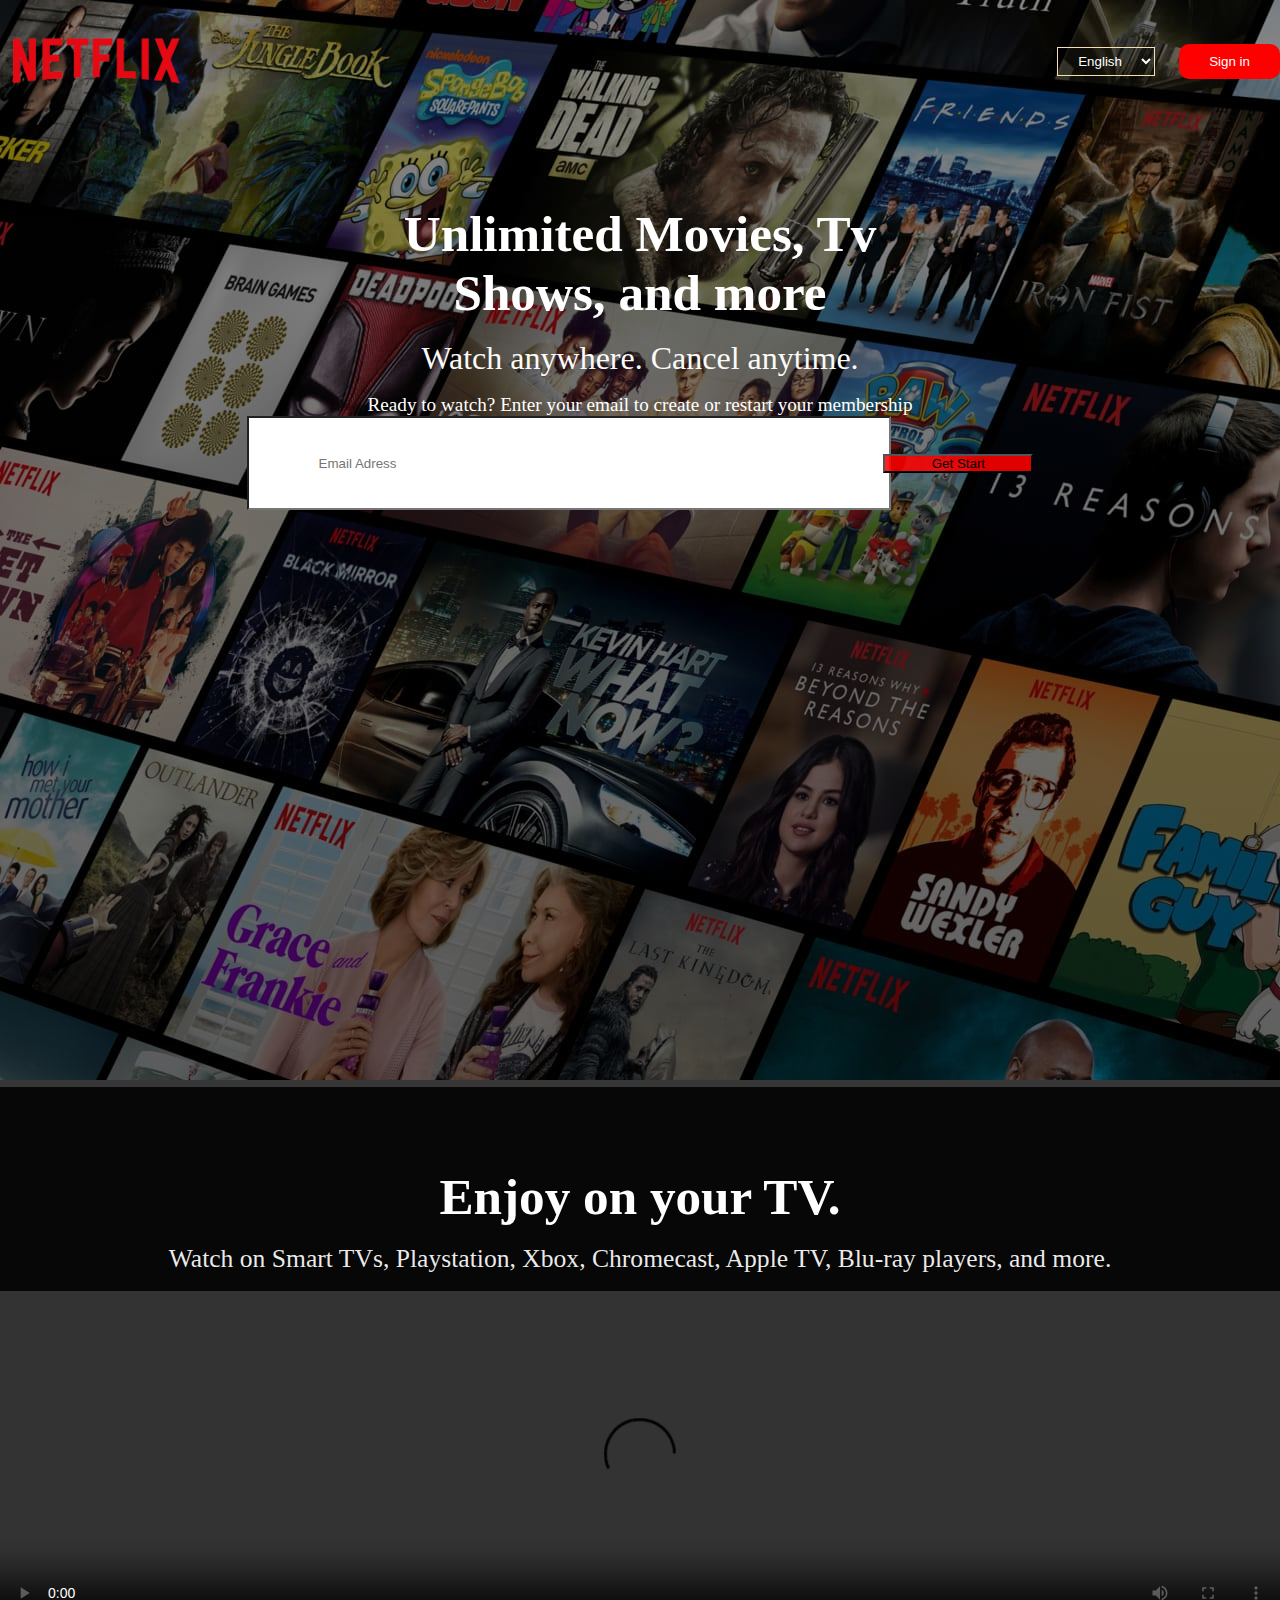
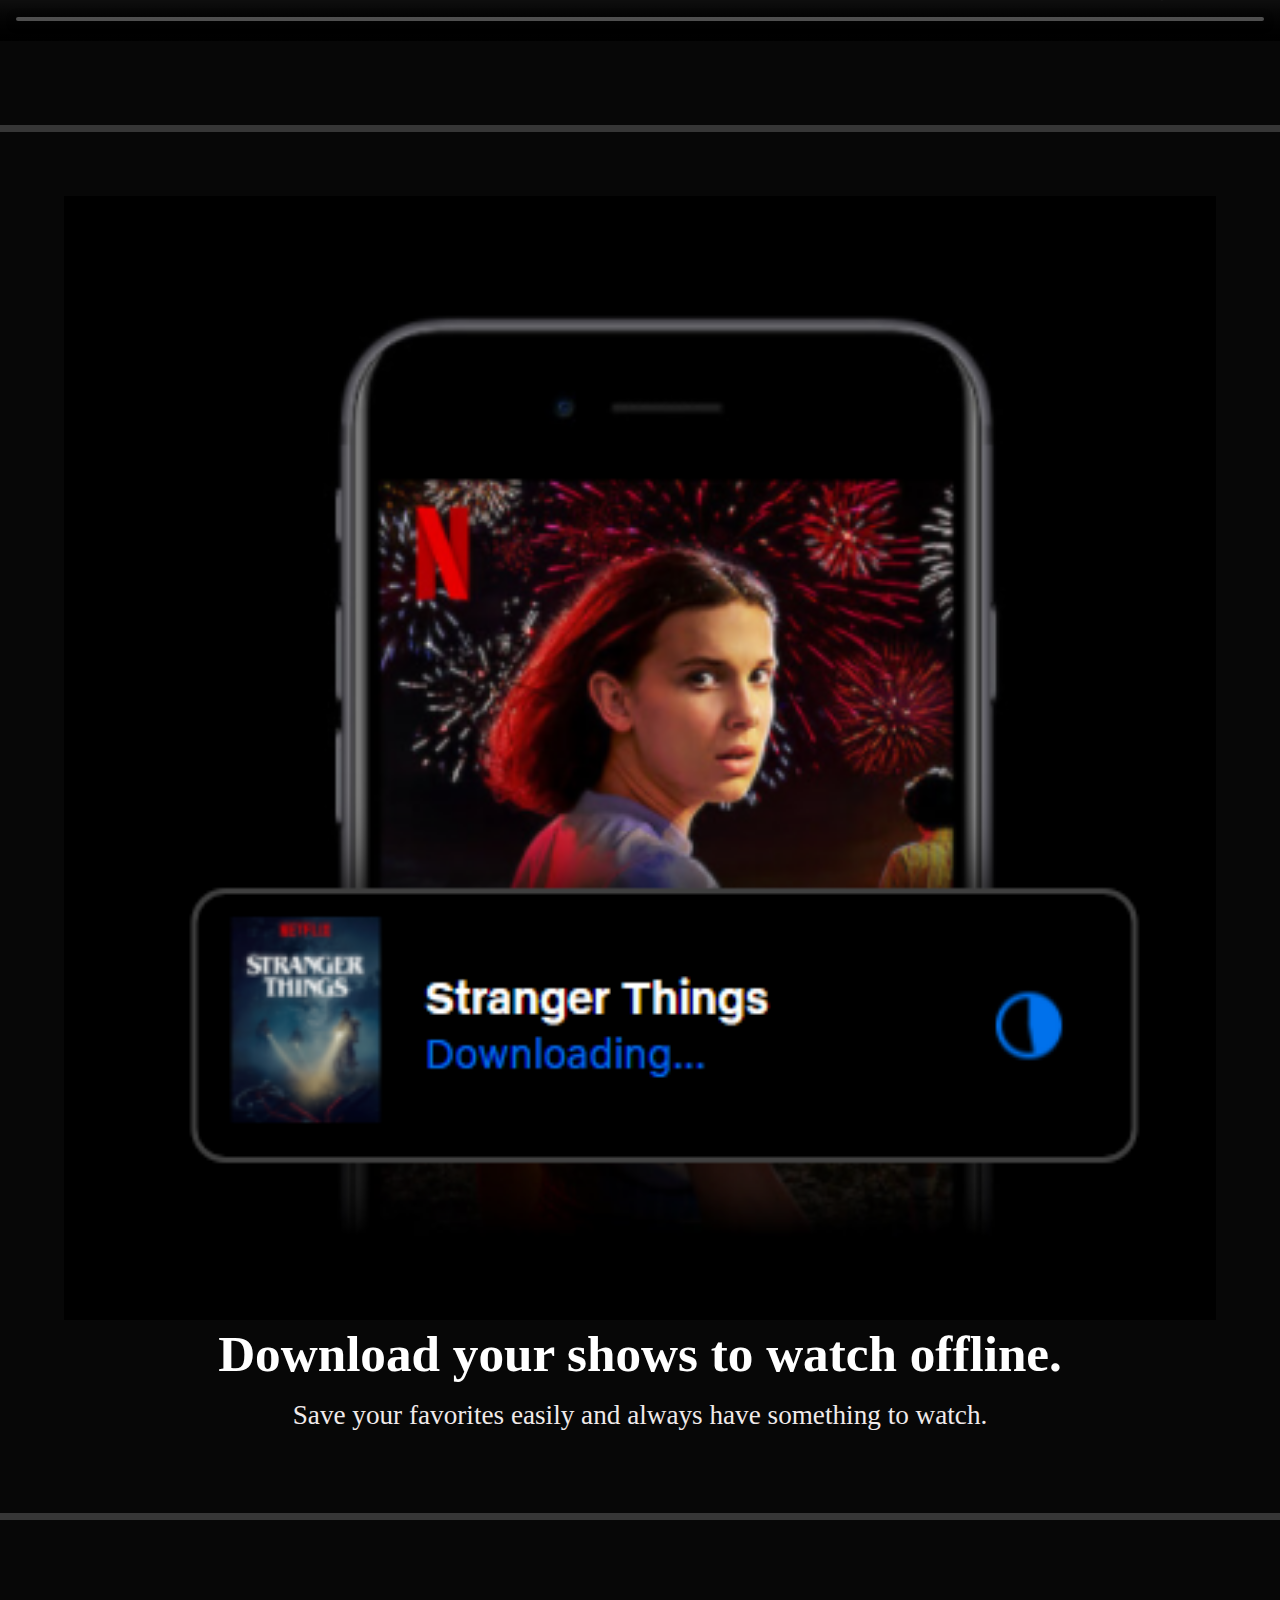
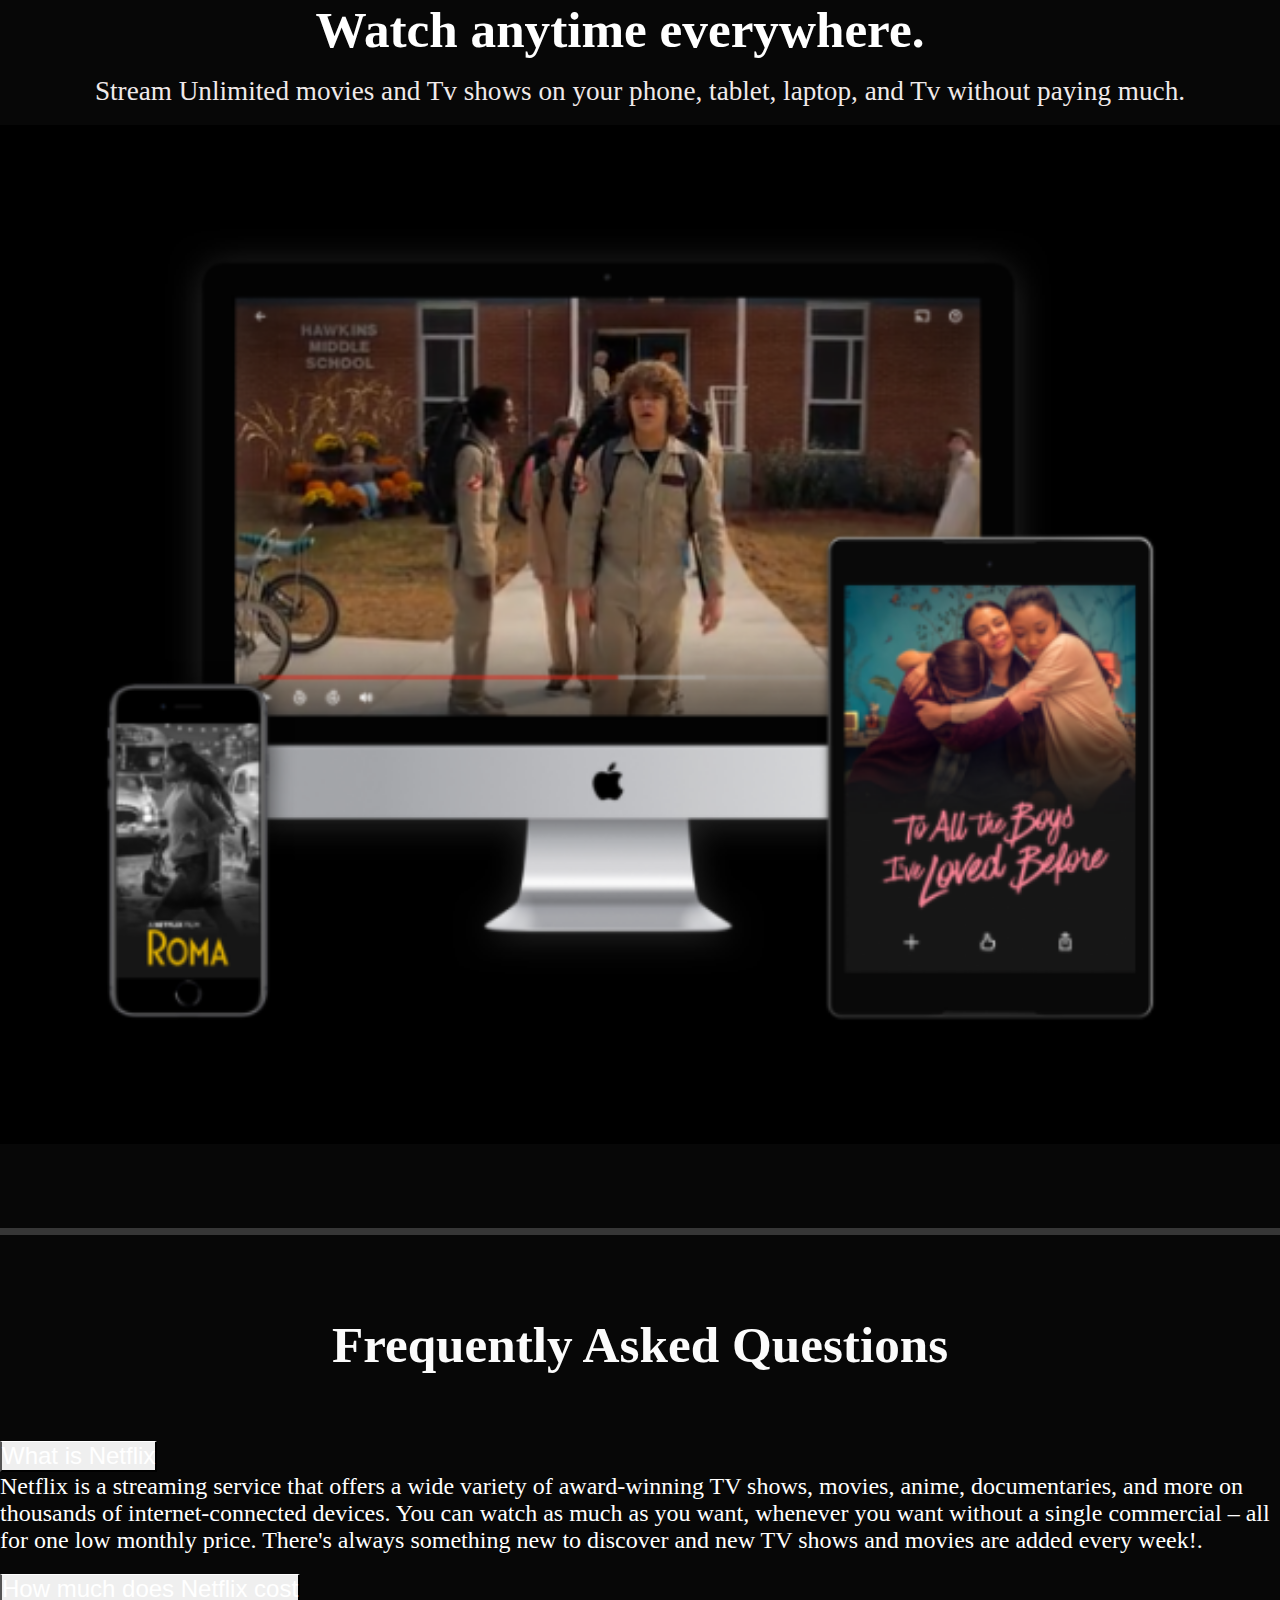
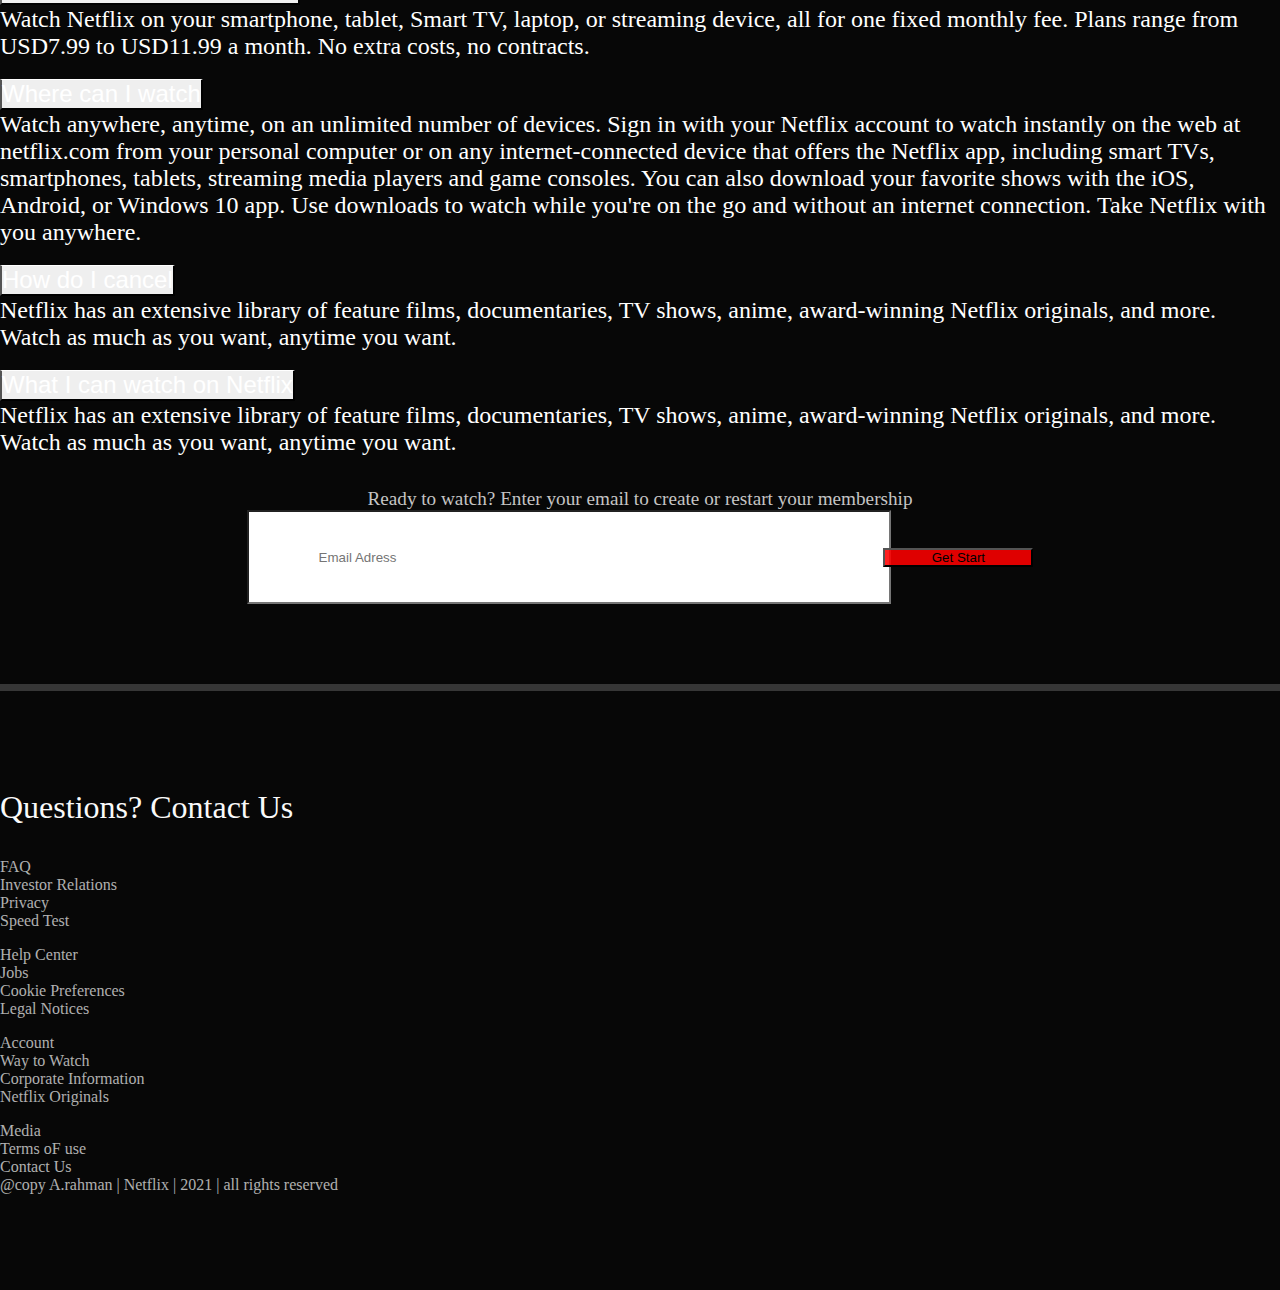
==== index.html @ 42538494 "adding html pages and styles" ====
<!doctype html>
<html lang="en">
  <head>
    <!-- Required meta tags -->
    <meta charset="utf-8">
    <meta name="viewport" content="width=device-width, initial-scale=1">
  
    <!-- Bootstrap CSS -->
    <link href="https://cdn.jsdelivr.net/npm/bootstrap@5.0.0-beta2/dist/css/bootstrap.min.css" rel="stylesheet" integrity="sha384-BmbxuPwQa2lc/FVzBcNJ7UAyJxM6wuqIj61tLrc4wSX0szH/Ev+nYRRuWlolflfl" crossorigin="anonymous">
     <link rel="stylesheet" href="style.css">
     <link rel="stylesheet" href="media.css">
    <title>Neflix</title>
  </head>
  <body>
    <!--  <nav class="navbar navbar-expand-lg navbar-light">  
            <div class="container-fluid">
              <a class="navbar-brand"  href="#"><img src="images/netflix-logo tr.png"  height="120" alt=""></a>
              <div class="btns" style="display: flex;">
                <select class="lan"  class="form-select" aria-label="Default select example">
                    <optionselected>English</option>
                    <option value="3">English</option>
                    <option value="3">Arabic</option>
                </select>
                <button class="sign-in" type="button" class="btn btn-outline-secondary">Sign in</button>
              </div>
            </div>
          </nav> -->
    <div class="home">
          <header>
            <a class="navbar-brand logo-1 "  href="#"><img src="images/netflix-logo tr.png"  height="120" alt=""></a>
            <!-- <a class="navbar-brand logo-2 "  href="#"><img src="images/N.png"  height="120" alt=""></a>   -->
            <nav class="navbar navbar-expand-lg navbar-light bg-transparent">
              <div class="container ">
                <a class="navbar-brand" href="#"><img src="c1.jpg" height="50" alt=""></a>
                <button class="navbar-toggler" style=" border: none;background-color: white; height: 40px;" type="button" data-bs-toggle="collapse" data-bs-target="#navbarNav" aria-controls="navbarNav" aria-expanded="false" aria-label="Toggle navigation">
                  <span class="navbar-toggler-icon"></span>
                </button>
                <div class="collapse navbar-collapse" id="navbarNav">
                  <ul class="navbar-nav ml-auto mt-2">
                   
                    <div class="btns" >
                      <select class="lan" style="margin-bottom: 10px;"  class="form-select" aria-label="Default select example">
                          <optionselected>English</option>
                          <option value="3">English</option>
                          <option value="3">Arabic</option>
                      </select>
                      <button class="sign-in" type="button" class="btn btn-outline-secondary"><a href="signin.html" style="text-decoration: none ;color: white;">Sign in</a></button>
                    </div>
                  
                  </ul>
                </div>
              </div>
            </nav>
          </header>

          <div class="banner container">
            <div class="text">
              <h1>Unlimited Movies, Tv<br>Shows, and more</h1>
              <h4>Watch anywhere. Cancel anytime.</h4>
              <p class="ready">Ready to watch? Enter your email to create or restart your membership</p>
              <nav class="navbar navbar-light bg-transparent" >
                <div class="container-fluid">
                  <form class="d-flex">
                    <input required class="form-control me-2" type="Email" placeholder="Email Adress" aria-label="Search">
                    <button class="btn btn-danger link" type="submit">Get Start</button>
                  </form>
                </div>
              </nav>
            </div>
           
            <!-- <div class="search">
                <input type="text" class="email" placeholder="Email Adress">
                <input type="submit" value="Get Started">
            </div> -->
          </div>
    </div>
    <!-- --------------------------------------------Enjoy section------------------------- -->
    <div class="enjoy">
         <div class="container">
           <div class="row">
             <div class="col-md-6 col-lg-6 text">
               <h1>Enjoy on your TV.</h1>
               <h4>Watch on Smart TVs, Playstation, Xbox, Chromecast, Apple TV, Blu-ray players, and more.
              </h4>
             </div>
             <div class="video-1  col-md-6 col-lg-6">
               <video controls width="100%"height="350"frameborder="0" allow="accelerometer; clipboard-write; encrypted-media; gyroscope; picture-in-picture"loop autoplay, allowfullscreen >
                 <source src="videos/Annihilation short trailer (Thai Netflix ad).mp4" type="video/mp4">
               </video>
              <!-- <iframe  width="560" height="315" src="https://www.youtube.com/embed/8UwYMYlveG8" frameborder="0" allow="accelerometer; autoplay; clipboard-write; encrypted-media; gyroscope; picture-in-picture" allowfullscreen></iframe> -->
             </div>
           </div>
         </div>
    </div>
    <!-- -------------------------Download section---------------------- -->
    <div class="download">
      <div class="container">
        <div class="row">
          <div class=" col-md-6 col-lg-6">
            <img style="width: 100%;" src="images/Netflix Somalia - Watch TV Shows Online, Watch Movies Online - Google Chrome 3_10_2021 9_58_51 AM (2).png" alt="">
          </div>
          <div class=" col-md-6 col-lg-6 mention">
            <h1>Download your shows to watch offline.</h1>
            <h4>Save your favorites easily and always have something to watch.</h4>
          </div>
        </div>
      </div>
    </div>
     <!-- -------------------------Watch everywhere section---------------------- -->
    <div class="everywhere">
      <div class="container">
        <div class="row">
          <div class="col-md-6 col-lg-6 mention">
            <h1>Watch anytime everywhere.</h1>
            <h4>Stream Unlimited movies and Tv shows on your phone, tablet, laptop, and Tv without paying much.</h4>
          </div>
          <div class="col-md-6 col-lg-6">
            <img src="images/everywhere.png" style="width: 100%;" alt="">
          </div>
        </div>
      </div>
    </div>
    <!------------------------------------ Faqs page------------------------- -->
    <div class="faqs">
      <div class="container">
        <h1>Frequently Asked Questions</h1>
        <div class="row">
          <div class="accordion accordion-flush" id="accordionFlushExample">
            <div class="accordion-item">
              <h2 class="accordion-header" id="flush-headingOne">
                <button class="accordion-button collapsed" type="button" data-bs-toggle="collapse" data-bs-target="#flush-collapseOne" aria-expanded="false" aria-controls="flush-collapseOne">
                  What is Netflix
                </button>
              </h2>
              <div id="flush-collapseOne" class="accordion-collapse collapse" aria-labelledby="flush-headingOne" data-bs-parent="#accordionFlushExample">
                <div  class="accordion-body">Netflix is a streaming service that offers a wide variety of award-winning TV shows, movies, anime, documentaries, and more on thousands of internet-connected devices.

                  You can watch as much as you want, whenever you want without a single commercial – all for one low monthly price. There's always something new to discover and new TV shows and movies are added every week!.</div>
                </div>
             </div>
            <div class="accordion-item">
              <h2 class="accordion-header" id="flush-headingTwo">
                <button class="accordion-button collapsed" type="button" data-bs-toggle="collapse" data-bs-target="#flush-collapseTwo" aria-expanded="false" aria-controls="flush-collapseTwo">
                  How much does Netflix cost
                </button>
              </h2>
              <div id="flush-collapseTwo" class="accordion-collapse collapse" aria-labelledby="flush-headingTwo" data-bs-parent="#accordionFlushExample">
                <div class="accordion-body">Watch Netflix on your smartphone, tablet, Smart TV, laptop, or streaming device, all for one fixed monthly fee. Plans range from USD7.99 to USD11.99 a month. No extra costs, no contracts.</div>
              </div>
            </div>
            <div class="accordion-item">
              <h2 class="accordion-header" id="flush-headingThree">
                <button class="accordion-button collapsed" type="button" data-bs-toggle="collapse" data-bs-target="#flush-collapseThree" aria-expanded="false" aria-controls="flush-collapseThree">
                  Where  can I watch
                </button>
              </h2>
              <div id="flush-collapseThree" class="accordion-collapse collapse" aria-labelledby="flush-headingThree" data-bs-parent="#accordionFlushExample">
                <div class="accordion-body">Watch anywhere, anytime, on an unlimited number of devices. Sign in with your Netflix account to watch instantly on the web at netflix.com from your personal computer or on any internet-connected device that offers the Netflix app, including smart TVs, smartphones, tablets, streaming media players and game consoles.

                  You can also download your favorite shows with the iOS, Android, or Windows 10 app. Use downloads to watch while you're on the go and without an internet connection. Take Netflix with you anywhere.</div>
              </div>
            </div>
            <div class="accordion-item">
              <h2 class="accordion-header" id="flush-headingFour">
                <button class="accordion-button collapsed" type="button" data-bs-toggle="collapse" data-bs-target="#flush-collapseFour" aria-expanded="false" aria-controls="flush-collapseFour">
                  How do I cancel 
                </button>
              </h2>
              <div id="flush-collapseFour" class="accordion-collapse collapse" aria-labelledby="flush-headingFour" data-bs-parent="#accordionFlushExample">
                <div class="accordion-body">Netflix has an extensive library of feature films, documentaries, TV shows, anime, award-winning Netflix originals, and more. Watch as much as you want, anytime you want.</div>
              </div>
            </div>
            <div class="accordion-item">
              <h2 class="accordion-header" id="flush-headingFive">
                <button class="accordion-button collapsed" type="button" data-bs-toggle="collapse" data-bs-target="#flush-collapseFive" aria-expanded="false" aria-controls="flush-collapseFive">
                  What I can watch on Netflix
                </button>
              </h2>
              <div id="flush-collapseFive" class="accordion-collapse collapse" aria-labelledby="flush-headingFive" data-bs-parent="#accordionFlushExample">
                <div class="accordion-body">Netflix has an extensive library of feature films, documentaries, TV shows, anime, award-winning Netflix originals, and more. Watch as much as you want, anytime you want.</div>
              </div>
            </div>
           <!-- join us  -->
  
            <div class="waiting">
              <p class="ready">Ready to watch? Enter your email to create or restart your membership</p>
              <nav class="navbar navbar-light bg-transparent" >
                <div class="container-fluid">
                  <form class="d-flex">
                    <input required class="form-control me-2" type="Email" placeholder="Email Adress" aria-label="Search">
                    <button class="btn btn-danger" type="submit">Get Start</button>
                  </form>
                </div>
              </nav>
            </div>
          </div>
        </div>
      </div>
    </div>
    <!--------------------------------------------- Footer -------------------------------------->
    <footer>
      <div class="container">
        <h4>Questions? Contact Us</h4>
        <div class="row">
          <div class=" col-xs-6 col-sm-6 col-md-3 col-lg-3 section">
              <p>FAQ</p>
              <p>Investor Relations</p>
              <p>Privacy</p>
              <p>Speed Test</p>
          </div>
          <div class=" col-xs-6 col-sm-6 col-md-3 col-lg-3 section">
            <p>Help Center</p>
            <p>Jobs</p>
            <p>Cookie Preferences</p>
            <p>Legal Notices</p>
         </div>
         <div class=" col-xs-6 col-sm-6 col-md-3 col-lg-3 section">
          <p>Account</p>
          <p>Way to Watch</p>
          <p>Corporate Information</p>
          <p>Netflix Originals</p>
        </div>
        <div class=" col-xs-6 col-sm-6 col-md-3 col-lg-3 section">
          <p>Media</p>
          <p>Terms oF use</p>
          <p>Contact Us</p>
          <p>@copy A.rahman | Netflix | 2021 | all rights reserved</p>
          
        </div>

        </div>
      </div>
    </footer>

    <!----------------------------------------------Model------------------------------ -->
<!-- 
    <div class="model-box">
      <a class="navbar-brand"  href="#"><img src="images/netflix-logo tr.png"  height="120" alt=""></a> 
      <i style="position: absolute; left: 3rem; top: 3rem; font-size: 2rem; color: rgba(255, 242, 242, 0.808);" class="icon ion-md-close mod"></i>
    
  
    </div> -->

    

    <!-- Option 1: Bootstrap Bundle with Popper -->
    <script src="https://cdn.jsdelivr.net/npm/bootstrap@5.0.0-beta2/dist/js/bootstrap.bundle.min.js" integrity="sha384-b5kHyXgcpbZJO/tY9Ul7kGkf1S0CWuKcCD38l8YkeH8z8QjE0GmW1gYU5S9FOnJ0" crossorigin="anonymous"></script>

    <!-- Option 2: Separate Popper and Bootstrap JS -->
    <!--
    <script src="https://cdn.jsdelivr.net/npm/@popperjs/core@2.6.0/dist/umd/popper.min.js" integrity="sha384-KsvD1yqQ1/1+IA7gi3P0tyJcT3vR+NdBTt13hSJ2lnve8agRGXTTyNaBYmCR/Nwi" crossorigin="anonymous"></script>
    <script src="https://cdn.jsdelivr.net/npm/bootstrap@5.0.0-beta2/dist/js/bootstrap.min.js" integrity="sha384-nsg8ua9HAw1y0W1btsyWgBklPnCUAFLuTMS2G72MMONqmOymq585AcH49TLBQObG" crossorigin="anonymous"></script>
    -->
    <script src="netflix.js"></script>
  </body>
</html>
---- style.css ----
*{
    padding: 0;
    margin: 0;
}

header{
    display: flex;
    justify-content: space-between;
}

.sign-in{
    background-color: hsl(0, 100%, 50%);
    color: white;
    padding: 10px 30px;
    border-radius: 10px;
    border: none;
}
.sign-in:hover{
    background: hsl(0, 100%, 35%);
}

select{
    color: rgb(126, 126, 126);
    display: inline-block;
    margin-right: 20px;
    background-color: transparent;
    padding: .3rem 1rem;
    border-color: wheat;
    color: rgb(255, 255, 255);

}

option{
    color: rgba(7, 7, 7, 0.726);
}

/* Home and banner */

.home{
    height: 120vh; 
    background: linear-gradient(rgba(0,0,0,0.3), rgba(0,0,0,0.5)), url(images/banner2.jpg);
    
}



.home .text{
    display: flex;
    flex-direction: column;
    color: white;
    align-items: center;
    margin: 5rem 0 0;
    text-align: center;
}
h1{
    font-size: 3.2rem;
}
h4{
    margin: 1.1rem 0;
    color: #fafafa;
    font-size: 2rem;
    font-weight: 400;
}

.ready{
    font-size: 1.2rem;
}
.search{
    display: flex;
    justify-content: center;
    align-items: center;
}

input{
    padding: 15px 70px;
}

.me-2{
    width: 500px;
    height: 60px;
    border-radius: 0;
}

.btn-danger{
    width: 150px ;
    background-color: rgba(255, 0, 0, 0.876);
    margin-left: -.7rem;
    border-radius: 0%;
}
.btn-danger:hover{
    background:rgba(165, 0, 0, 0.938) ;
}

/* .email{
    padding: 15px 0px;
    width: 30%;
}

input[type="submit"]{
    background: hsl(0, 100%, 50%);
    color: white;
}


input[type="submit"]:hover{
    background: hsl(0, 100%, 35%);
} */




/* Enjoy Page */

.enjoy{
    background-color: rgba(0, 0, 0, 0.972);
  
    width: 100%;
    padding: 5rem 0;
    border-top: 7px solid rgba(124, 124, 124, 0.404);

    border-bottom: 7px solid rgba(124, 124, 124, 0.404);
}


.row{
    width: 100%;
}

.enjoy .text{
     /* margin-top: 6rem  */
     display: flex;
     flex-direction: column;
     justify-content: center;
     align-items: center;
     text-align: center;
   
}

.enjoy h1{
    color: white;
    /* margin: 0 7rem 0 0; */
}
.enjoy h4{
    color: #fafafaf1;
    font-size: 1.6rem;
}

/* download */

.download{
    background-color: rgba(0, 0, 0, 0.972);
 border-bottom: 7px solid rgba(124, 124, 124, 0.404);

    padding: 4rem;
}

.mention{
    display: flex;
    flex-direction: column;
    justify-content: center;
    align-items: center;
}

.mention h1{
    color: white;
}

.mention h4{
    color: #f0eaea;
    font-size: 1.7rem;
}

/***************** everywhere *************/

.everywhere{
    background-color: rgba(0, 0, 0, 0.972);
    padding: 5rem 0;
    border-bottom: 7px solid rgba(124, 124, 124, 0.404);
    text-align: center;
}



.everywhere h1{
    margin-right: 2.5rem;
}

/********************** faqs *******************/

.faqs{
    background-color: rgba(0, 0, 0, 0.972);
  
    width: 100%;
    padding: 5rem 0;
    border-bottom: 7px solid rgba(124, 124, 124, 0.404);
}

.faqs .container h1{
     text-align: center;
}


.faqs h1{
    color: rgba(255, 255, 255, 0.986);
    margin-bottom: 3rem;
}

.faqs .collapsed{
    color: white;
    border-top: 1px solid white;
    margin: 1.2rem 0  0;
    font-size: 1.5rem;
}



.faqs .accordion-item {
    
    font-size: 1.5rem;
    color: white;
}


/* ********************************* join us************************* */
.waiting{
    margin: 2rem 0 0 ;
    display: flex;
    flex-direction: column;
    justify-content: center;
    align-items: center;

}

input{
    padding: 15px 70px;
}

.me-2{
    width: 500px;
    height: 60px;
    border-radius: 0;
}

.btn-danger{
    width: 150px ;
    background-color: rgba(255, 0, 0, 0.876);
    margin-left: -.7rem;
    border-radius: 0%;
}
.btn-danger:hover{
    background:rgba(165, 0, 0, 0.938) ;
}

.waiting p{
    color: #c5c4c4;
}

.model-box.show{
    display: block;
}
/* ********************************************footer************************************** */

footer{
    background-color: rgba(0, 0, 0, 0.972);
    width: 100%;
    padding: 5rem 0;
   
}

footer h4{
    margin-bottom: 2rem;
}

footer p{
    color: #ffffffb0;
    cursor: pointer;
}

footer .section{
    margin: 1rem 0;
}

/**********************************************Model*********************  */

.model-box{
   
        width: 100%;
        height: 100%;
        position: fixed;
        top: 0;
        left: 0;
       
        background: linear-gradient(rgba(0,0,0,0.3), rgba(0,0,0,0.5)), url(images/banner2.jpg); 
        /* background: wheat; */
        z-index: 1;
        display: none;
        overflow-x: hidden;
        color: white;
}

.model-box.form{
    display: block;
}
---- media.css ----
@media screen and (max-width:950px){
    .home{
        height: 100vh;
    }
    
   .home .text h1{
       font-size: 3rem;
   }
   .home .text h4{
    font-size: 1.8rem;
    }
    
    .enjoy h1{
        font-size: 2.8rem ;
        margin: 0 1rem 0 0;
    }
    .enjoy h4{
    margin: .3rem 0; 
    font-size: 1.5rem;
    }

    .download h1{
        font-size: 2.6rem;
    }
    .download h4{
        font-size: 1.5rem;
        font-weight: 100;
    }
    .everywhere h1{
        font-size: 2.6rem;
    }
    .everywhere h4{
        font-size: 1.5rem;
        font-weight: 100;
    }
}


@media screen and (max-width:768px){

    .home .text h1 {
        font-size: 2.7rem;
    }
    .home .text h4 {
        font-size: 1.7rem;
    }
    .ready{
        font-size: 1rem;
        margin-bottom: .5rem;
    }
    .enjoy  {
        padding: 4rem 0 0 0;
        
    }

    .enjoy  .text{
        margin-top: 3rem;
    }
    
}

@media screen and (max-width:680px){
    .navbar-brand img{
        height: 80px 
    }
    .me-2 {
        width: 350px;
        height: 56px;
    }
    .btn-danger {
        width: 120px;
    }

}


@media screen and (max-width:680px){
    .ready{
        margin-top: 1.5rem;
        font-weight: 100;
    }
}

 
/* @media screen and (min-width:500px){
    
    .logo-2{
        display: none;
    }
} */
@media screen and (max-width:500px){
    
    .logo-1{
        display: block;
    }

    .home .text h1{
        font-size: 2rem;
       
    }
    .home .text h4{
        font-size: 1.4rem;
        margin : .5rem;
    }
   .ready{
       font-size: .8rem;
   }
   .me-2 {
    width: 250px;
    height: 50px;
}
.btn-danger {
    width: 80px;
    height: 50px;
    font-size: .8rem;
}

.enjoy {
    padding-top: 1rem;
}

.faqs h1{
    font-size: 2rem;
    
}
.faqs p{
    text-align: center;
}

.enjoy h1{
    font-size: 2rem;
}

.enjoy h4{
    font-size: 1.4rem;
    margin-top: 1rem;
}

.download{
    padding: 2rem 0rem;
    text-align: center;
}

.download h1{
    font-size: 2rem;
}

.everywhere h1{
    font-size: 2rem;
}

.everywhere h4{
    font-size: 1.4rem;
    margin-top: .5rem;
}

.download h4{
    font-size: 1.4rem;
    margin-top: .5rem;
}
}

@media screen and (max-width:400px){
    /* .sign-in{
        
        padding: 2.5px 6px;
        border-radius: 2.5px;
    } */
    select{
         margin-right:  0px;
        
    }

    .navbar-brand{
        height: 40px;
        
    }
        
     .enjoy h1{
        font-size: 1.5rem;
     }
     .enjoy h4{
        font-size: 1.2rem;
     }

   .download h1{
       font-size: 1.5rem;
   }
   .download h1{
    font-size: 1.2rem;
   }
   .everywhere h1{
    font-size: 1.5rem;
    margin-right: 0;
   }
   .everywhere h4{
    font-size: 1.2rem;
   }
   .faqs h1{
    font-size: 1.5rem;
   }
   .faqs .collapsed{
    color: white;
    border-top: 1px solid white;
    margin: 1rem 0  0;
    font-size: 1rem;
}

   .faqs .accordion-item{
    font-size: 1.1rem;
   }

    footer{
       padding: 1rem 0;
       line-height: 10px;
   }
   
   footer h4{
    font-size: 1.5rem;
    margin-top: 1rem;
   }
   footer p{
       font-size: .9rem;
   }

}

@media screen and (max-width:350px){

    .home{
        height: 120vh;
    }
    
    .navbar-brand img{
        margin-top: -1rem;
    }
    .me-2 {
        width: 200px;
        height: 45px;
        
    }
    .btn-danger {
        width: 80px;
        height: 45px;
        font-size: 11px;
    }
}
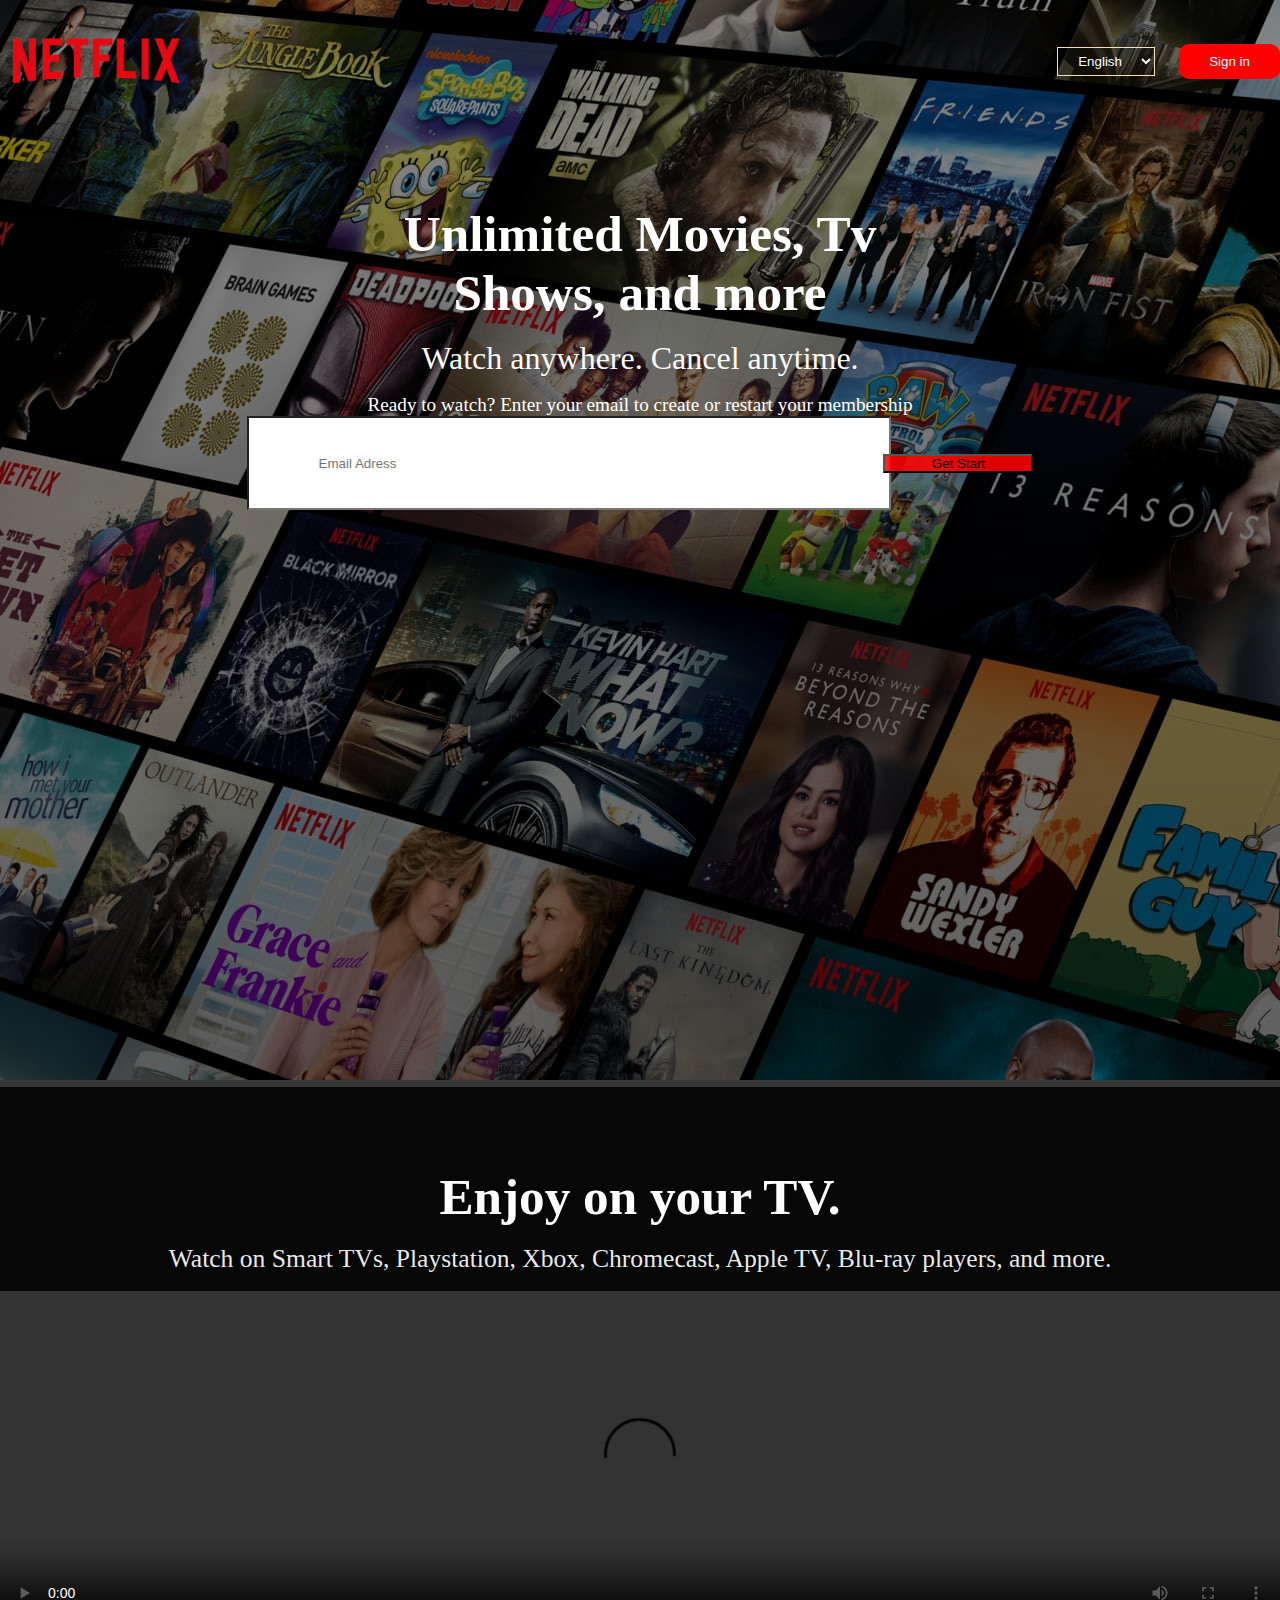
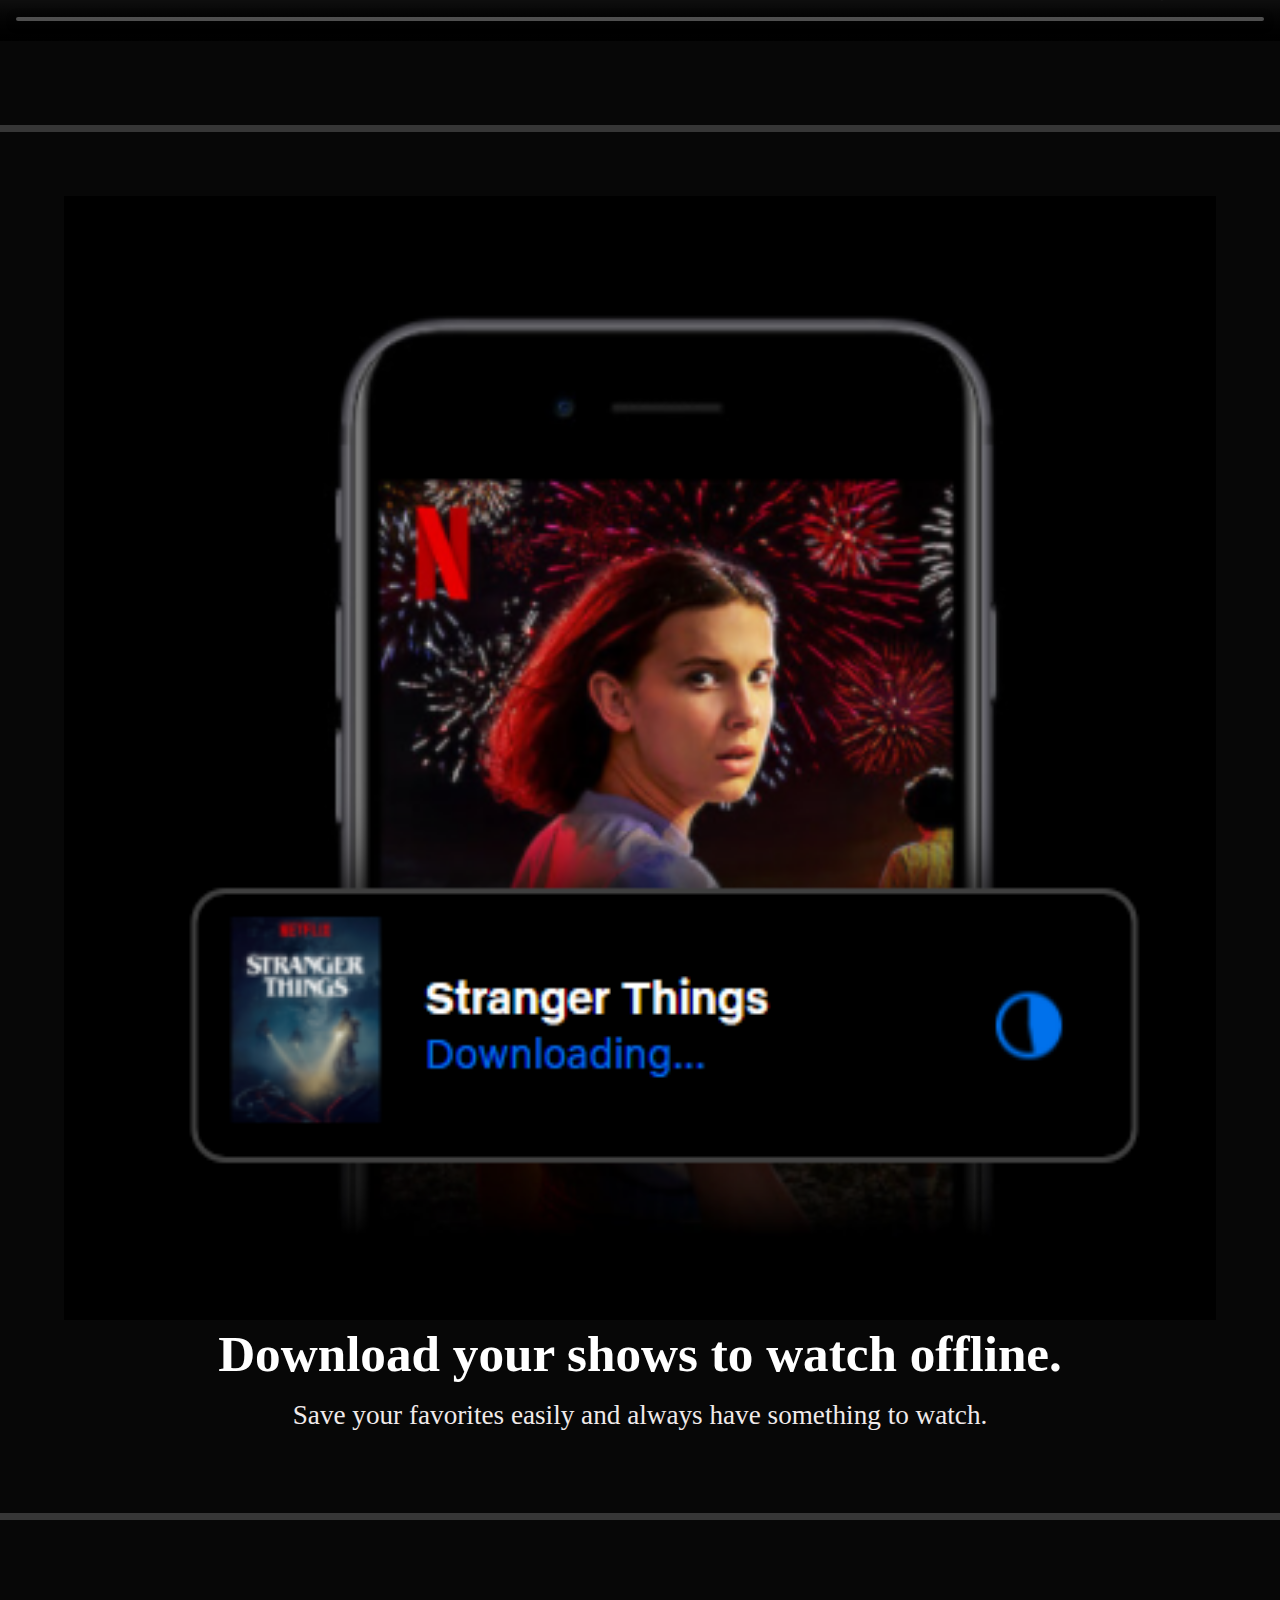
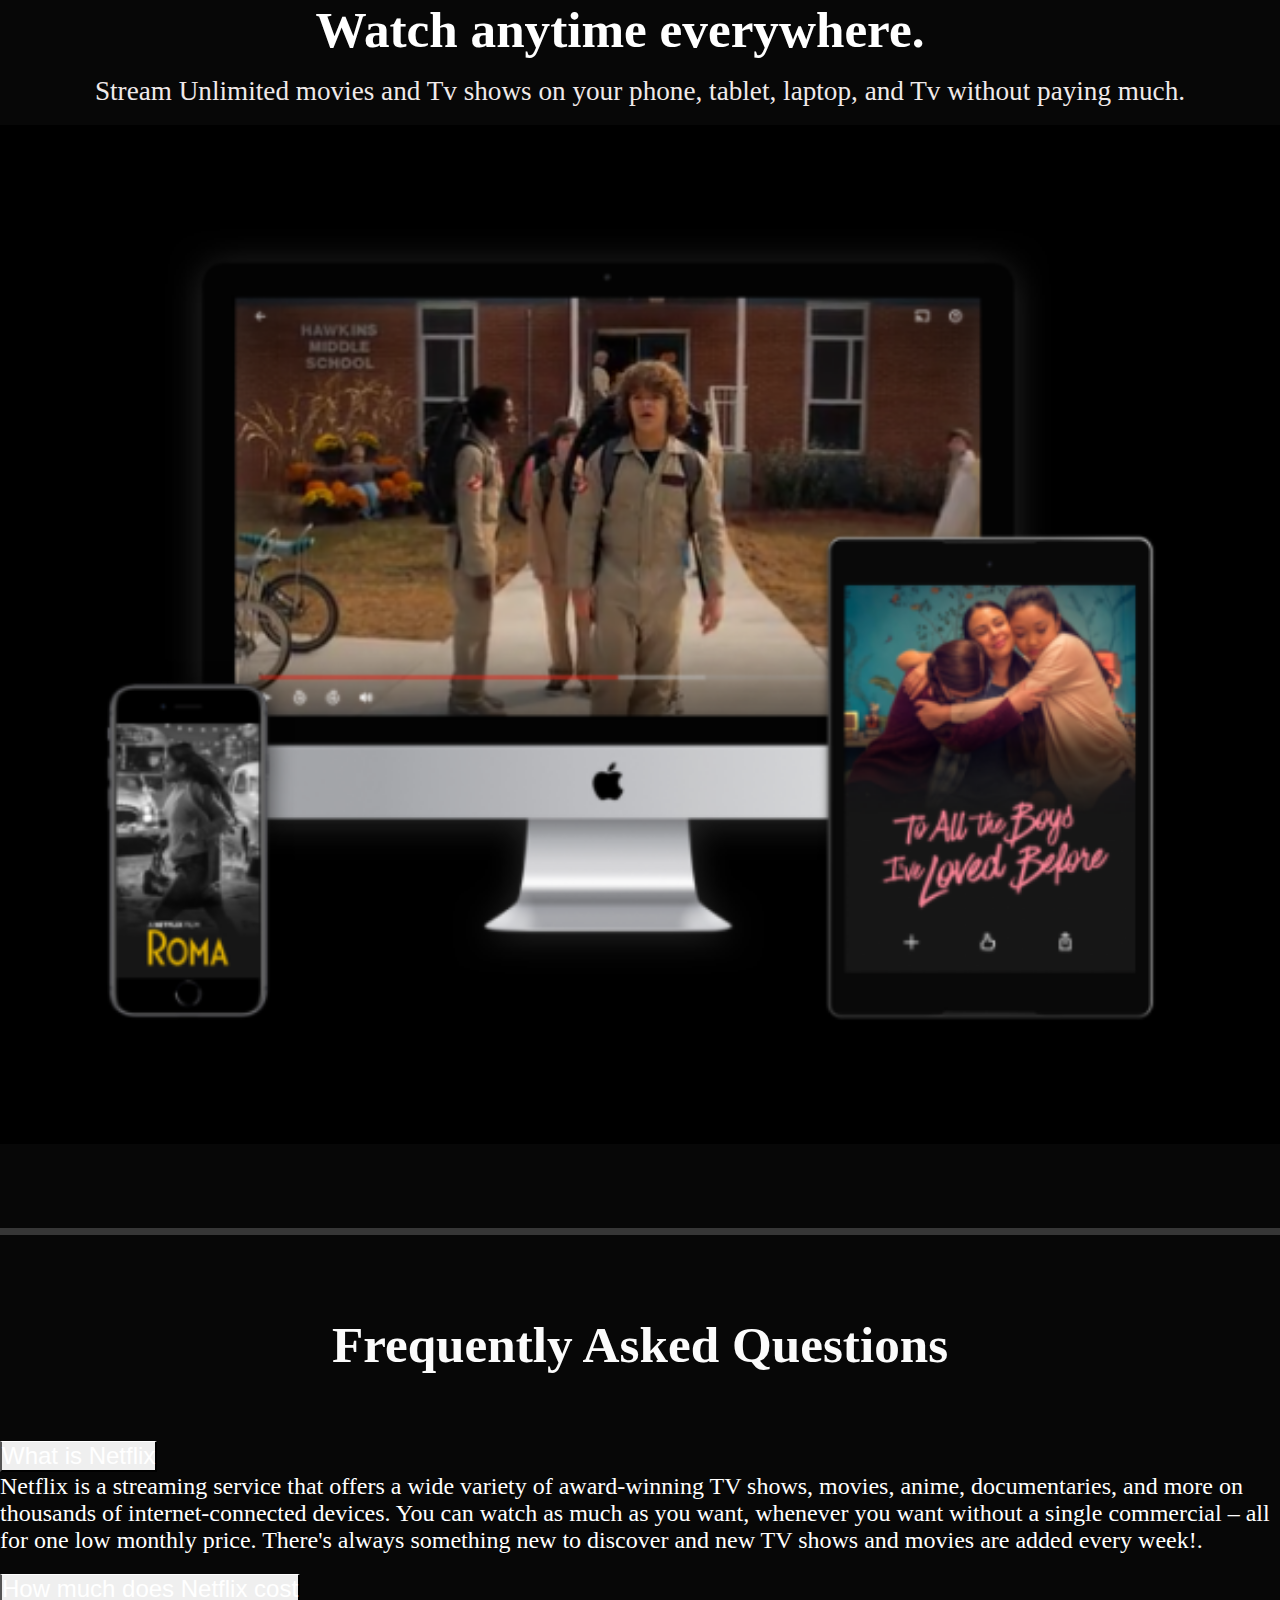
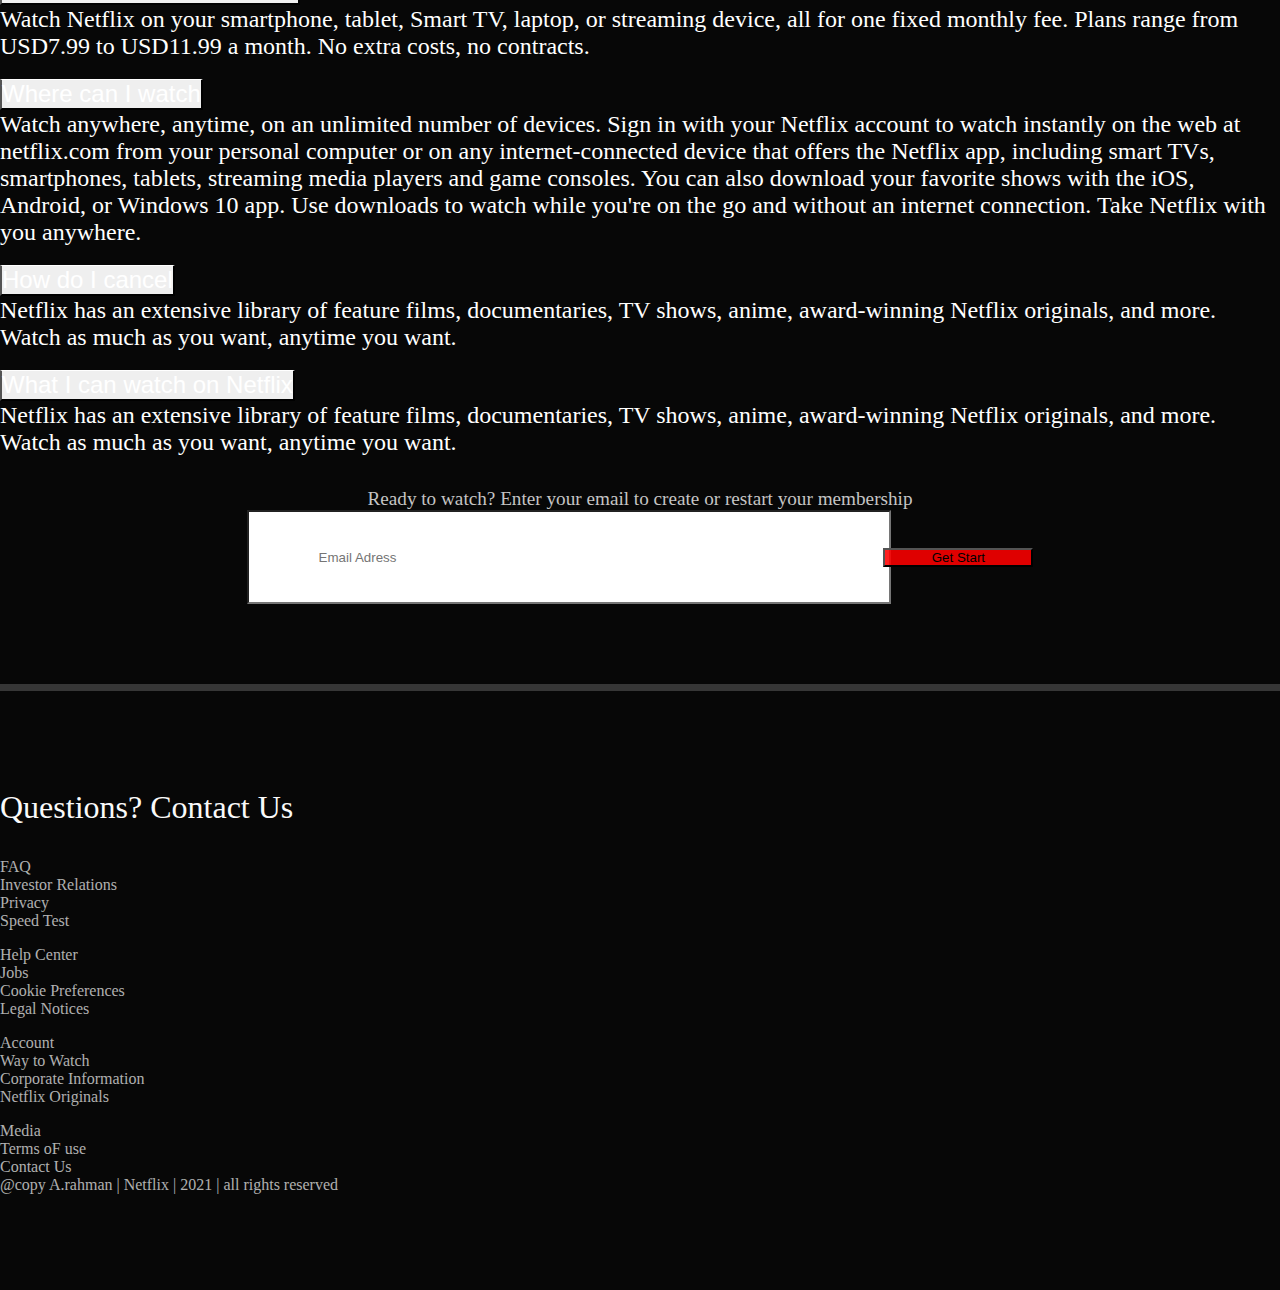
==== commit 628afff0: "vio" ====
--- a/index.html
+++ b/index.html
@@ -85,7 +85,7 @@
              </div>
              <div class="video-1  col-md-6 col-lg-6">
                <video controls width="100%"height="350"frameborder="0" allow="accelerometer; clipboard-write; encrypted-media; gyroscope; picture-in-picture"loop autoplay, allowfullscreen >
-                 <source src="videos/Annihilation short trailer (Thai Netflix ad).mp4" type="video/mp4">
+                 <source src="Annihilation short trailer (Thai Netflix ad).mp4" type="video/mp4">
                </video>
               <!-- <iframe  width="560" height="315" src="https://www.youtube.com/embed/8UwYMYlveG8" frameborder="0" allow="accelerometer; autoplay; clipboard-write; encrypted-media; gyroscope; picture-in-picture" allowfullscreen></iframe> -->
              </div>
@@ -253,4 +253,4 @@
     -->
     <script src="netflix.js"></script>
   </body>
-</html>+</html>
